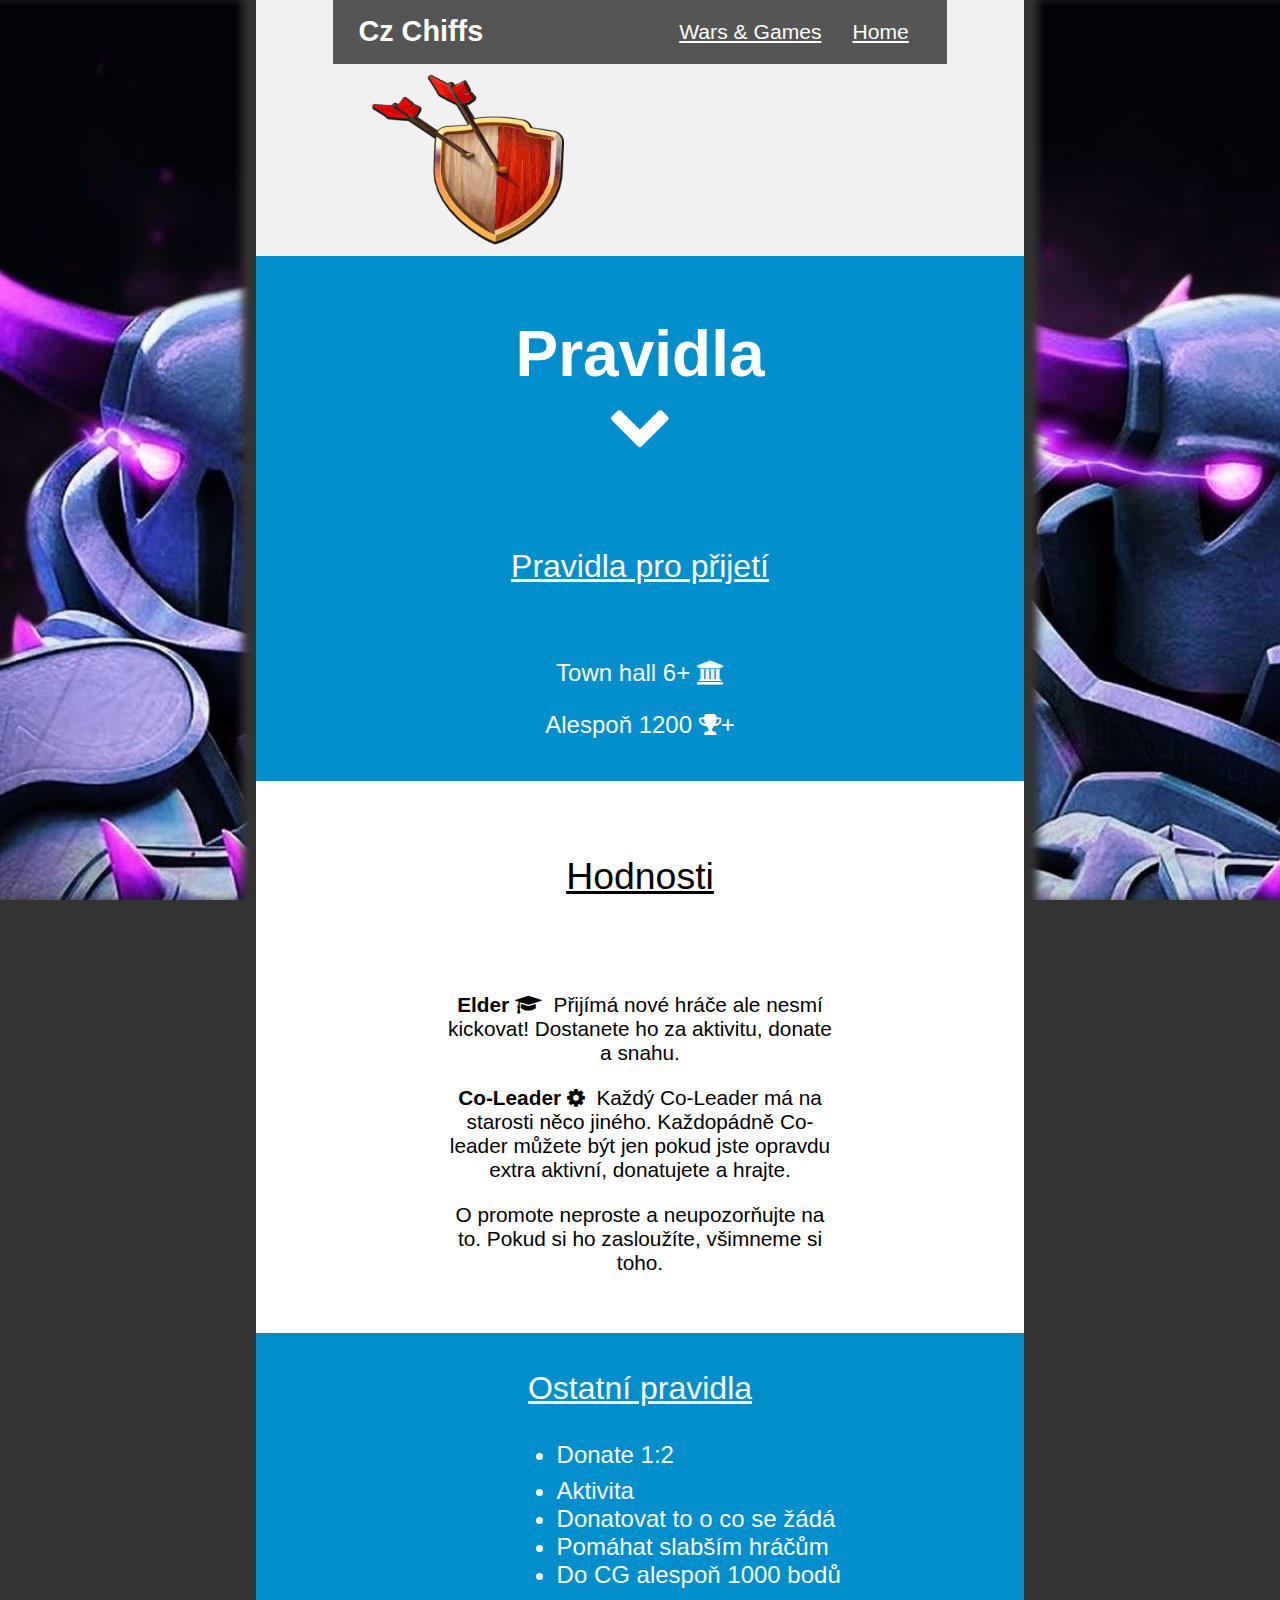
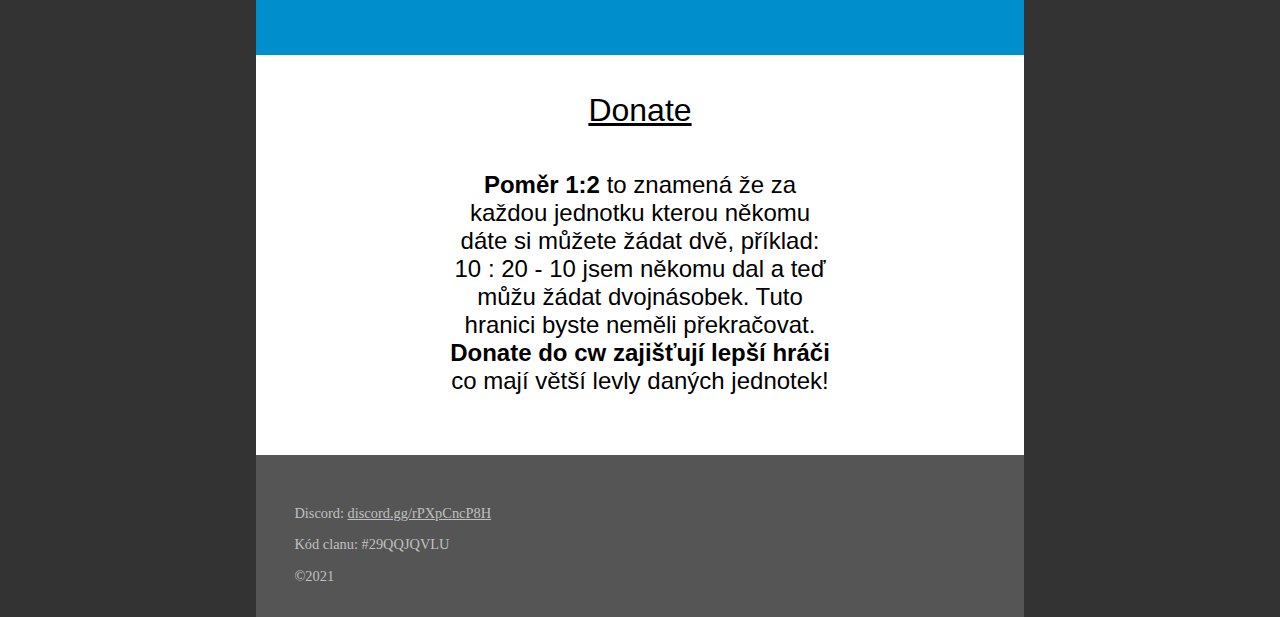
==== pravidla.html @ 2a5919e0 "Update pravidla.html" ====
<!DOCTYPE HTML PUBLIC "-//W3C//DTD HTML 4.01 Transitional//EN">
<html>
  <head>
      <link rel="stylesheet" href="https://cdnjs.cloudflare.com/ajax/libs/font-awesome/4.7.0/css/font-awesome.min.css">
      <meta http-equiv="content-type" content="text/html; charset=utf-8">
      
      <title>!! Cz Chiffs !! | Clash of Clans | Pravidla &#128172;</title> 
      <meta name="description" content="Web českého clanu !! Cz Chiffs !! aneb té nejlepší party ve hře Clash of Clans! Jsi CZ/SK a jsi víc než Áčko?👆 Pak si zasloužíš místo v této skvělé partě co coc umí✅ chiffs.tk"/> 
      <meta name="robots" content="index, follow">
      <meta charset="UTF-8">
      <meta name="keywords" content="Clash of Clans, !!Cz Chiffs!!, CZ clan">

       
      <link rel="shortcut icon" href="clan-badge.ico" type="image/x-icon">
      <link rel="icon" href="icon.png" type="image/x-icon">
      <meta name="viewport" content="width=device-width, initial-scale=1.0">
      <link rel="stylesheet" type="text/css" href="style.css">

      <style>
      #d2{
      width:60%;
      }
      #m02{
        position:relative;
        margin-right:10%;
        margin-left:10%;
        width:80%;
        color:white;
        font-family:'Inter var', -apple-system, BlinkMacSystemFont, 'Helvetica Neue', Helvetica, sans-serif;
        background-color:#555;
        height:7.1vh;
        line-height:7vh;
        font-size:120%;
      }
      #m04{
        position:relative;
        color:white;
        font-family:'Inter var', -apple-system, BlinkMacSystemFont, 'Helvetica Neue', Helvetica, sans-serif;
        background-color:#555;
        height:7.1vh;
        line-height:7vh;
        font-size:120%;
      }  
      #name{ 
        display:inline;   
        margin-left:2vw;
        font-weight:bold;
        font-size:150%;
        transition: 0.9s;
      }
      #name:hover{
        font-size:160%;
        transition: 0.9s;
      }
      #cont{
        float:right;
        display:inline;
        margin-right:1vw;        
      } 
      #cont-a{
        color:white;
        font-family:'Inter var', -apple-system, BlinkMacSystemFont, 'Helvetica Neue', Helvetica, sans-serif;
        margin-right:2vw;
        font-size:110%;
         transition: 0.6s;
      }
      #cont-a:hover{
        color:gold;
        
        transition: 0.6s;
      }
      .wh1{
           max-width:80%;
      }
              /* width */
        ::-webkit-scrollbar {
            width: 0.8rem;
            background:#888;
        }

        /* Track */
        ::-webkit-scrollbar-track {
            box-shadow: inset 0 0 5px grey;
            border-radius: .4em;
        }

        /* Handle */
        ::-webkit-scrollbar-thumb {
            background: #666;
            border-radius: .4em;
        }

            /* Handle on hover */
            ::-webkit-scrollbar-thumb:hover {
                background: #555;
            }
            
      #p01{
      font-size:150%;}
      @media screen and (max-width: 1000px){
           #d1,#d3{display:none;}
           #d2{width:100%;}
           #menu-div-v1{display:none;}
           .w40{
            width:80%;     
            }
           #p01{
            font-size:130%;
           }
           .l1{
           width:65%;
           text-align:left;
           margin-left:35%;
           }
            .wh1{

           font-size:300%;
            }
           
           #Menu {
            background-color: #555;
            }
            
            #Kopp {
              color: white;
              font-family: 'Titillium Web', 'verdana', 'Roboto', sans-serif;
              font-size: 200%;
              font-weight: bold;
              display: inline-block;
              padding-left: 1rem;
              //top:0.1vh;
              width:40vw;
            }
            .dropbtn {
              background-color: #555;
              color: white;
              padding: 2vh;
              font-size: 150%;
              border: none;
              min-width: 10vw;
              margin:1vh;
            }
            
            .dropdown {
              position: relative;
              display: inline-block;
            }
            
            .dropdown-content {
              display: none;
              position: absolute;
              background-color: #555;
              min-width: 9rem;
              box-shadow: 0px 8px 16px 0px rgba(0,0,0,0.2);
              z-index: 1;   
              
            }
            
            .dropdown-content a {
              color: black;
              padding: 12px 16px;
              padding-right:1px;
              text-decoration: none;
              display: block;
              font-family:verdana;
              font-size:100%;
            }
              #arr1{
            display:none;
            }
            #arr2{
            display:inline;}
            
            
            .dropdown:hover #arr2{
            display:none;
            transition:0.9s;}
            .dropdown:hover #arr1{
            display:inline;
            transition:0.9s;}
            .dropdown-content a:hover {background-color: #777;}
            
            .dropdown:hover .dropdown-content {display: block;}
            
            .dropdown:hover .dropbtn {background-color: #555;color:;transition:0.9s;}
      
      }
      @media screen and (min-width: 1000px){
        
           #menu-div-v2{display:none;}
            .w40{
            width:50%;
           }
           .l1{
           margin-left:35%; 
           }
            .wh1{
           font-size:400%;
            }
           
      }
    @media screen and (max-width: 760px){
           .l1{
           margin-left:10%;
           }    
    }
      @media screen and (min-width: 435px){
        .rightfloat{
        float:right;
        }
      }
      @media screen and (max-width: 490px){
       .l1{
           width:90%;
           }
        } 
      </style>
  </head>
  <body style='margin-right:0px;margin-top:0px;margin-left:0px;margin-bottom:0px;background:#333;'>
  <div id="d1" style="width:20%;float:left;min-height:100%;box-shadow: -15px 0px 8px -1px #333 inset;"><div style="width:20%;height:100%;background-image: url('crop-left.jpg');box-shadow: -15px 0px 8px -1px #333 inset;position:fixed;"> </div></div>
  <div id="d2"style="float:left;">
                <div id="menu-div-v1">
            <div id="m01" style="width:100%;background-color:rgb(240,240,240);">
                <div id="m02">
                    <div id="name"  onclick='location.href="/"'>Cz Chiffs</div>
                    <div id="cont">
                        <a id="cont-a" href="team">Wars & Games</a>
                        <a id="cont-a" href="/">Home</a>                       
                    </div>
                </div>
            </div>
            <div id='WelcomeA1' style='background-color:rgb(240,240,240);' >
            <center>
              <img src="hiclipart.com.png" alt="Uvodni obrazek" width="25%"> 
            </center>
            </div>
        </div>
        <div id="menu-div-v2">
            <div id="menu" style='width:100%;background-color:#555;'>
            <h1 onclick='location.href="/"' id='Kopp' style="font-size:200%;"> Cz Chiffs </h1>
            <div class="dropdown"style='width:20vw;height:0.5vh;'></div>
            <div class="dropdown rightfloat">
              <button class="dropbtn" style='font-family:verdana;font-weight:bold;'> Menu <i class="fa fa-bars" id="arr2"></i><i class="fa fa-caret-up" id="arr1"></i></button>
              <div class="dropdown-content">
                <a style='color:white; font-family:verdana;'href="/">Home</a>
                <a style='color:white; font-family:verdana; border-top:0.3vh solid silver;border-bottom:0.3vh solid silver;'href="team">War,CG</a>
            
              </div>
            </div>
            </div>  

            <div id='WelcomeA1' style='background-color:rgb(240,240,240);' >
            <center>
              <img src="hiclipart.com.png" alt="Uvodni obrazek" width="25%"> 
            </center>
            </div>
        </div>
                                                                                                                              
               
                                                                                                                                    
        <center>
        <div style="background-color:#008ecc;font-size:100%;color:white;">
        <br>
        <h1 class="wh1"style="font-family: 'Inter var', -apple-system, BlinkMacSystemFont, 'Helvetica Neue', Helvetica, sans-serif;">Pravidla<br><i id="dropfall"class="fa fa-chevron-down"></i></h1>
        <br>
        <div style="width:40%;text-algin:left;">                                                                                                                                      
        <h3 style="font-size:200%;font-weight:500;font-family: 'Inter var', -apple-system, BlinkMacSystemFont, 'Helvetica Neue', Helvetica, sans-serif;"> <u>Pravidla pro přijetí</u></h3>
        <br>
        
          <p style="font-size:150%;font-family: 'Inter var', -apple-system, BlinkMacSystemFont, 'Helvetica Neue', Helvetica, sans-serif;">Town hall 6+ <i class="fa fa-university"></i></p>
          <p style="font-size:150%;font-family: 'Inter var', -apple-system, BlinkMacSystemFont, 'Helvetica Neue', Helvetica, sans-serif;">Alespoň 1200 <i class="fa fa-trophy"></i>+</p>
        
        <br>
        </div>
        </div>
        
        <div style="background-color:white;font-size: 200%;">
        <br>
        <h3 style="font-weight:500;font-family: 'Inter var', -apple-system, BlinkMacSystemFont, 'Helvetica Neue', Helvetica, sans-serif;"> <u>Hodnosti</u></h3>
        <br>
        
          <p class="w40" style="font-size:65%;font-family: 'Inter var', -apple-system, BlinkMacSystemFont, 'Helvetica Neue', Helvetica, sans-serif;"><b>Elder</b> <i class="fa fa-graduation-cap"></i> &nbsp;Přijímá nové hráče ale nesmí kickovat! Dostanete ho za aktivitu, donate a snahu. </p>
          <p class="w40" style="font-size:65%;font-family: 'Inter var', -apple-system, BlinkMacSystemFont, 'Helvetica Neue', Helvetica, sans-serif;"><b>Co-Leader</b> <i class="fa fa-cog"></i> &nbsp;Každý Co-Leader má na starosti něco jiného. Každopádně Co-leader můžete být jen pokud jste opravdu extra aktivní, donatujete a hrajte.</p>
          <p class="w40" style="font-size:65%;font-family: 'Inter var', -apple-system, BlinkMacSystemFont, 'Helvetica Neue', Helvetica, sans-serif;">O promote neproste a neupozorňujte na to. Pokud si ho zasloužíte, všimneme si toho.</p><br>
        </div>
        
        <div style="background-color:#008ecc;font-size:100%;">
        <div style="min-width:40%;max-width:95%;font-family: 'Inter var', -apple-system, BlinkMacSystemFont, 'Helvetica Neue', Helvetica, sans-serif;height:;color:white;">
          <h3 style="font-size:200%;font-weight:500;font-family: 'Inter var', -apple-system, BlinkMacSystemFont, 'Helvetica Neue', Helvetica, sans-serif;margin:0;"><br> <u>Ostatní pravidla</u></h3>
          <br>
          <ul>
            <li class="l1" style="font-size:150%;float:left;">Donate 1:2</li><br> <br>
            <li class="l1"style="font-size:150%;float:left;">Aktivita</li><br>
            <li class="l1"style="font-size:150%;float:left;">Donatovat to o co se žádá</li><br>
            <li class="l1"style="font-size:150%;float:left;">Pomáhat slabším hráčům</li><br>
            <li class="l1"style="font-size:150%;float:left;">Do CG alespoň 1000 bodů</li><br> 
          </ul>
          <br>
          <br><br><br><br>
        </div>
        </div>
        
        <div style="background-color:white;font-size:100%;width:100%;">
          <div style="">                                                                                                                                      
          <h3 style="margin:0;font-size:200%;font-weight:500;font-family: 'Inter var', -apple-system, BlinkMacSystemFont, 'Helvetica Neue', Helvetica, sans-serif;"><br> <u>Donate</u></h3>
          <br>
          
            <p class="w40" id="p01"style="font-family: 'Inter var', -apple-system, BlinkMacSystemFont, 'Helvetica Neue', Helvetica, sans-serif;">  <b>Poměr 1:2</b> to znamená že za každou jednotku kterou někomu dáte si můžete žádat dvě, příklad: 10 : 20 - 10 jsem někomu dal a teď můžu žádat dvojnásobek. Tuto hranici byste neměli překračovat. <b>Donate do cw zajišťují lepší hráči</b> co mají větší levly daných jednotek! </p>
          <br>
          <br>
          </div>
        </div>
        </center>
        
        
        <div style='margin-bottom: 0px;background-color: #555; width:100%;'>
          <br>
          <br>
          <p style='color:silver; font-family: verdana; font-size: 90%; margin-left: 3vw; position: relative;'> Discord: <a style="color:silver;" href="https://discord.gg/rPXpCncP8H">discord.gg/rPXpCncP8H</a></p> 
          <p style='color:silver; font-family: verdana; font-size: 90%; margin-left: 3vw; position: relative;'> Kód clanu: #29QQJQVLU </p>
          <p style='color:silver; font-family: verdana; font-size: 90%; margin-left: 3vw; position: relative;'> ©2021</p>
          <br>
        </div>
  </div>
    <div id="d1" style="width:20%;float:left;min-height:100%;box-shadow: 15px 0px 8px -1px #333 inset;"><div style="width:20%;height:100%;background-image: url('crop-right.jpg');box-shadow: 15px 0px 8px -1px #333 inset;position:fixed;"> </div></div>
  
  </body>
</html>
---- style.css ----
#menu01 {
  color: white;
  background-color: #555;
  font-family: verdana;
  font-size: 100%;
  font-weight: bold;
  text-align: center;
  //padding-top: -100px;
  height: 6%;
  //margin: 0px;
  padding-bottom: 5px;
  border-top: 2px;
  border-right: 2px;
  border-left: 2px;
  border-radius: 5px;
  border: 2px solid rgb(240,240,240);
  }
#MenuA {
  color: rgb(240,240,240);
  background-color: #555;
  border-top: none;
  border-right: none;
  border-left: none;
  font-family: verdana;
  font-weight: bold;
}
}
#WelcomeA1 {
  background-color:rgb(240,240,240);
  margin: 0px;
}

#Nadpis1 {
  color:rgb(240,240,240);
  font-family: verdana;
  font-size: 75%;
}

#Nadpis20 {
  color:rgb(240,240,240);
  font-family: verdana;
  font-size: 60%;
}

.centered2 {
  position: absolute;
  top: 16%;
  left: 50%;
  transform: translate(-50%, -50%);
}


.centered {
  position: absolute;
  top: 13.6%;
  left: 50%;
  transform: translate(-50%, -50%);
}
.centered4 {
  position: absolute;
  top: 50%;
  left: 50%;
  transform: translate(-50%, -50%);
}
#NadpisKontakt {
  color: rgb(0,0,0);
  font-family: verdana;
  font-size: 300%;
}
@media(min-width: 1080px){

  #Nadpis1 {
  color: rgb(240,240,240);
  font-family: verdana;
  font-size: 250%;
  }

  .centered {
  position: absolute;
  top: 56vh;
  left: 50%;
  transform: translate(-50%, -50%);
  }
  
  #Nadpis20 {
  color:rgb(240,240,240);
  font-family: verdana;
  font-size: 200%;
  }
  .centered2 {
  position: absolute;
  top: 63%;
  left: 50%;
  transform: translate(-50%, -50%);
  }
}




/* CSS Document */
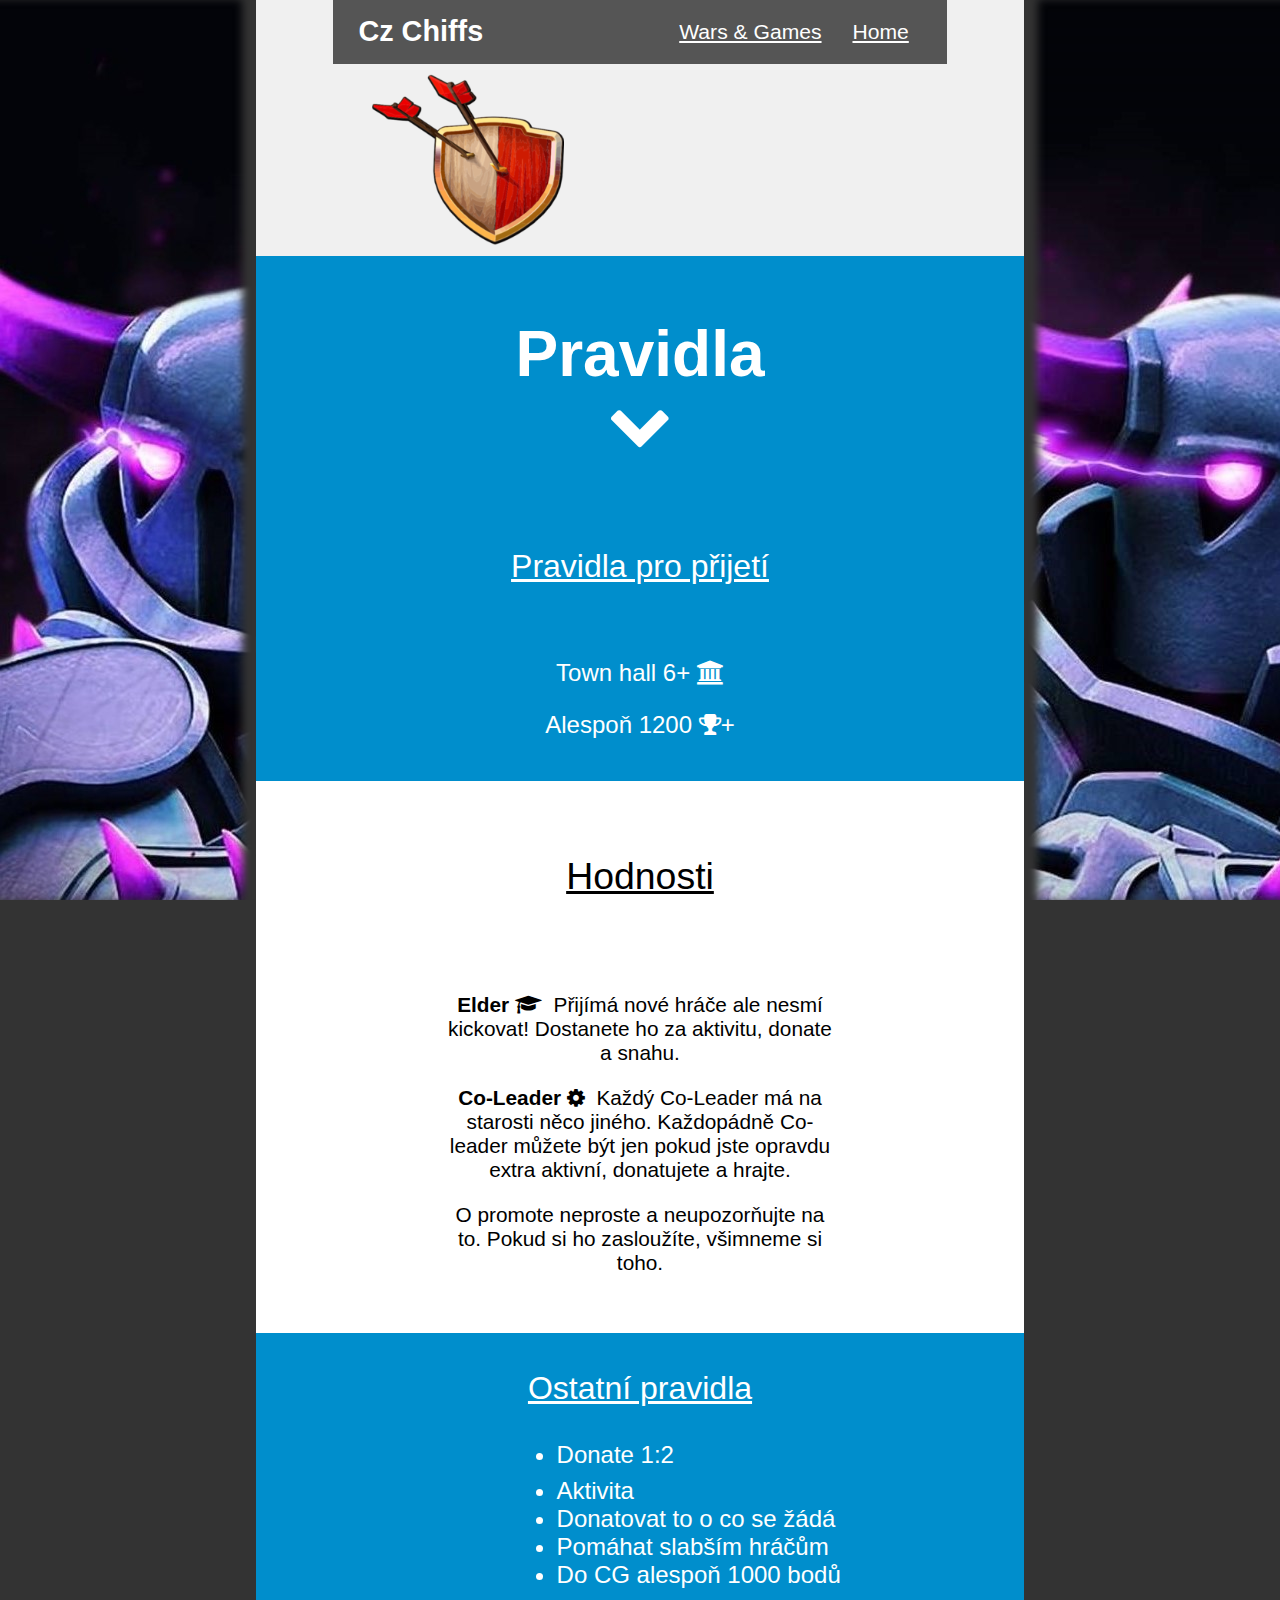
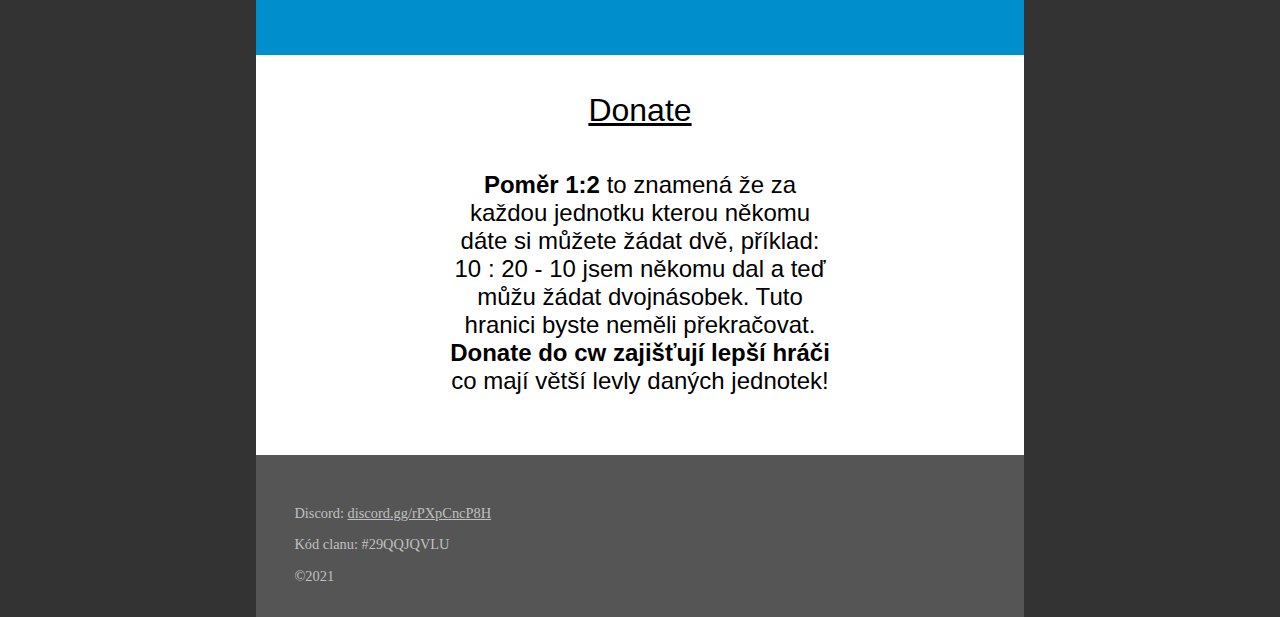
==== commit 11c97d05: "Update pravidla.html" ====
--- a/pravidla.html
+++ b/pravidla.html
@@ -1,6 +1,15 @@
 <!DOCTYPE HTML PUBLIC "-//W3C//DTD HTML 4.01 Transitional//EN">
 <html>
   <head>
+  <!-- Global site tag (gtag.js) - Google Analytics -->
+<script async src="https://www.googletagmanager.com/gtag/js?id=G-5J0T3KQ3H3"></script>
+<script>
+  window.dataLayer = window.dataLayer || [];
+  function gtag(){dataLayer.push(arguments);}
+  gtag('js', new Date());
+
+  gtag('config', 'G-5J0T3KQ3H3');
+</script>
       <link rel="stylesheet" href="https://cdnjs.cloudflare.com/ajax/libs/font-awesome/4.7.0/css/font-awesome.min.css">
       <meta http-equiv="content-type" content="text/html; charset=utf-8">
       
@@ -14,33 +23,13 @@
       <link rel="shortcut icon" href="clan-badge.ico" type="image/x-icon">
       <link rel="icon" href="icon.png" type="image/x-icon">
       <meta name="viewport" content="width=device-width, initial-scale=1.0">
-      <link rel="stylesheet" type="text/css" href="style.css">
+
 
       <style>
       #d2{
       width:60%;
       }
-      #m02{
-        position:relative;
-        margin-right:10%;
-        margin-left:10%;
-        width:80%;
-        color:white;
-        font-family:'Inter var', -apple-system, BlinkMacSystemFont, 'Helvetica Neue', Helvetica, sans-serif;
-        background-color:#555;
-        height:7.1vh;
-        line-height:7vh;
-        font-size:120%;
-      }
-      #m04{
-        position:relative;
-        color:white;
-        font-family:'Inter var', -apple-system, BlinkMacSystemFont, 'Helvetica Neue', Helvetica, sans-serif;
-        background-color:#555;
-        height:7.1vh;
-        line-height:7vh;
-        font-size:120%;
-      }  
+ 
       #name{ 
         display:inline;   
         margin-left:2vw;
@@ -139,6 +128,7 @@
               border: none;
               min-width: 10vw;
               margin:1vh;
+              margin-right:2.5vh;
             }
             
             .dropdown {
@@ -197,23 +187,55 @@
             .wh1{
            font-size:400%;
             }
-           
+                #m02{
+        position:relative;
+        margin-right:10%;
+        margin-left:10%;
+        width:80%;
+        color:white;
+        font-family:'Inter var', -apple-system, BlinkMacSystemFont, 'Helvetica Neue', Helvetica, sans-serif;
+        background-color:#555;
+        height:7.1vh;
+        line-height:7vh;
+        font-size:120%;
+      }
+      #m04{
+        position:relative;
+        color:white;
+        font-family:'Inter var', -apple-system, BlinkMacSystemFont, 'Helvetica Neue', Helvetica, sans-serif;
+        background-color:#555;
+        height:7.1vh;
+        line-height:7vh;
+        font-size:120%;
+      }  
       }
     @media screen and (max-width: 760px){
            .l1{
            margin-left:10%;
            }    
     }
-      @media screen and (min-width: 435px){
+      @media screen and (min-width: 280px){
         .rightfloat{
         float:right;
         }
       }
+
       @media screen and (max-width: 490px){
        .l1{
            width:90%;
            }
-        } 
+        }
+        
+    @media screen and (max-width: 390px){
+      #Kopp{
+      font-size:150%;
+      }.dropbtn{
+      font-size:100%;
+      margin:0.1vh;}
+      .dropdown-content{
+      font-size:90%;
+      min-width:6rem;}
+      }      
       </style>
   </head>
   <body style='margin-right:0px;margin-top:0px;margin-left:0px;margin-bottom:0px;background:#333;'>
@@ -229,16 +251,11 @@
                     </div>
                 </div>
             </div>
-            <div id='WelcomeA1' style='background-color:rgb(240,240,240);' >
-            <center>
-              <img src="hiclipart.com.png" alt="Uvodni obrazek" width="25%"> 
-            </center>
-            </div>
         </div>
         <div id="menu-div-v2">
             <div id="menu" style='width:100%;background-color:#555;'>
-            <h1 onclick='location.href="/"' id='Kopp' style="font-size:200%;"> Cz Chiffs </h1>
-            <div class="dropdown"style='width:20vw;height:0.5vh;'></div>
+            <h1 onclick='location.href="/"' id='Kopp' style=""> Cz Chiffs </h1>
+            
             <div class="dropdown rightfloat">
               <button class="dropbtn" style='font-family:verdana;font-weight:bold;'> Menu <i class="fa fa-bars" id="arr2"></i><i class="fa fa-caret-up" id="arr1"></i></button>
               <div class="dropdown-content">
@@ -249,15 +266,13 @@
             </div>
             </div>  
 
-            <div id='WelcomeA1' style='background-color:rgb(240,240,240);' >
-            <center>
-              <img src="hiclipart.com.png" alt="Uvodni obrazek" width="25%"> 
-            </center>
-            </div>
-        </div>
-                                                                                                                              
-               
-                                                                                                                                    
+        </div>
+
+        <div id='WelcomeA1' style='background-color:rgb(240,240,240);' >
+        <center>
+          <img src="hiclipart.com.png" alt="Uvodni obrazek" width="25%"> 
+        </center>
+        </div>                                                                                                                                                                                                                                                                  
         <center>
         <div style="background-color:#008ecc;font-size:100%;color:white;">
         <br>
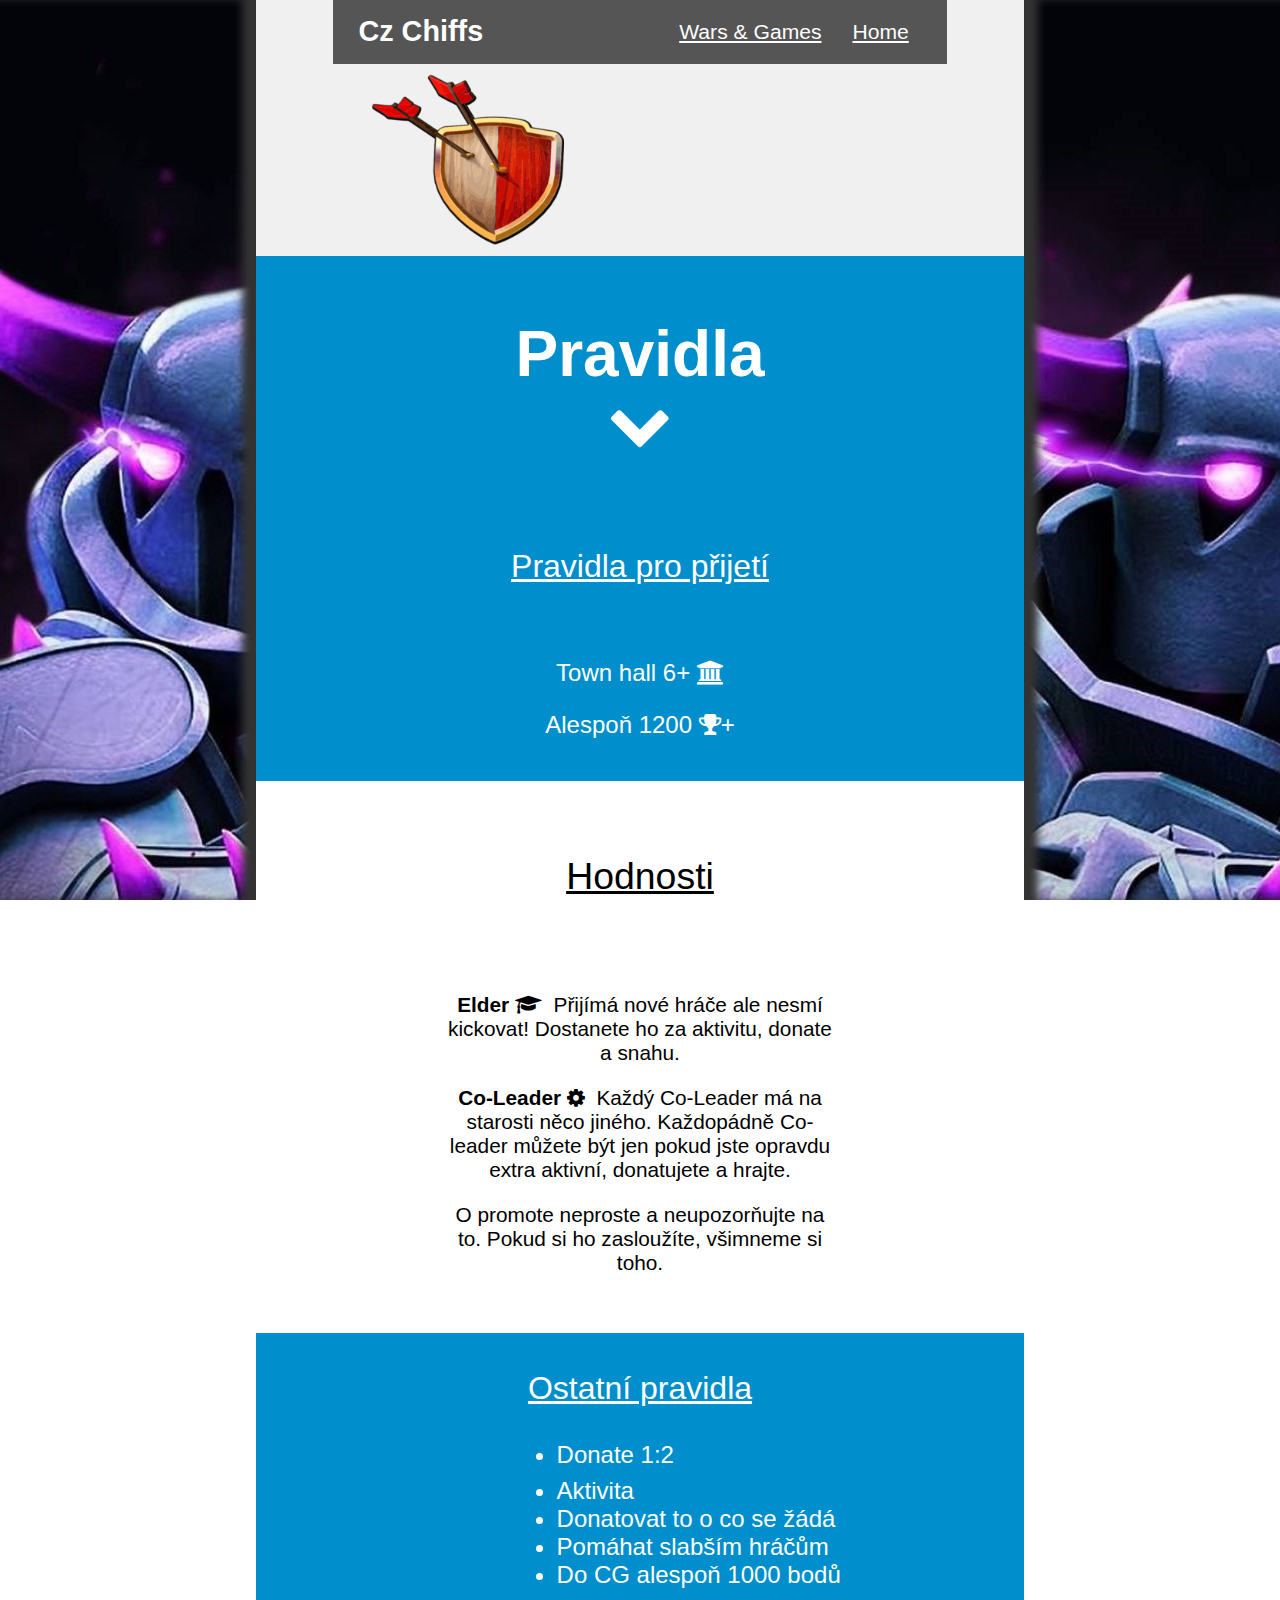
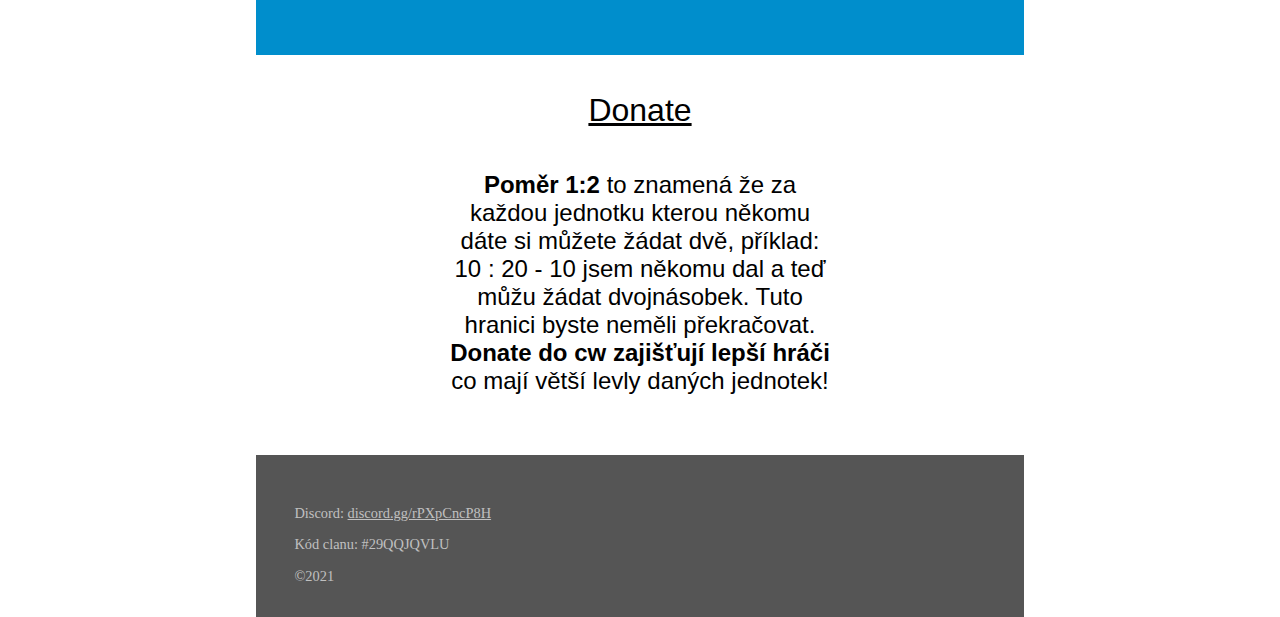
==== commit f3977bd4: "Update pravidla.html" ====
--- a/pravidla.html
+++ b/pravidla.html
@@ -238,7 +238,7 @@
       }      
       </style>
   </head>
-  <body style='margin-right:0px;margin-top:0px;margin-left:0px;margin-bottom:0px;background:#333;'>
+  <body style='margin-right:0px;margin-top:0px;margin-left:0px;margin-bottom:0px;'>
   <div id="d1" style="width:20%;float:left;min-height:100%;box-shadow: -15px 0px 8px -1px #333 inset;"><div style="width:20%;height:100%;background-image: url('crop-left.jpg');box-shadow: -15px 0px 8px -1px #333 inset;position:fixed;"> </div></div>
   <div id="d2"style="float:left;">
                 <div id="menu-div-v1">
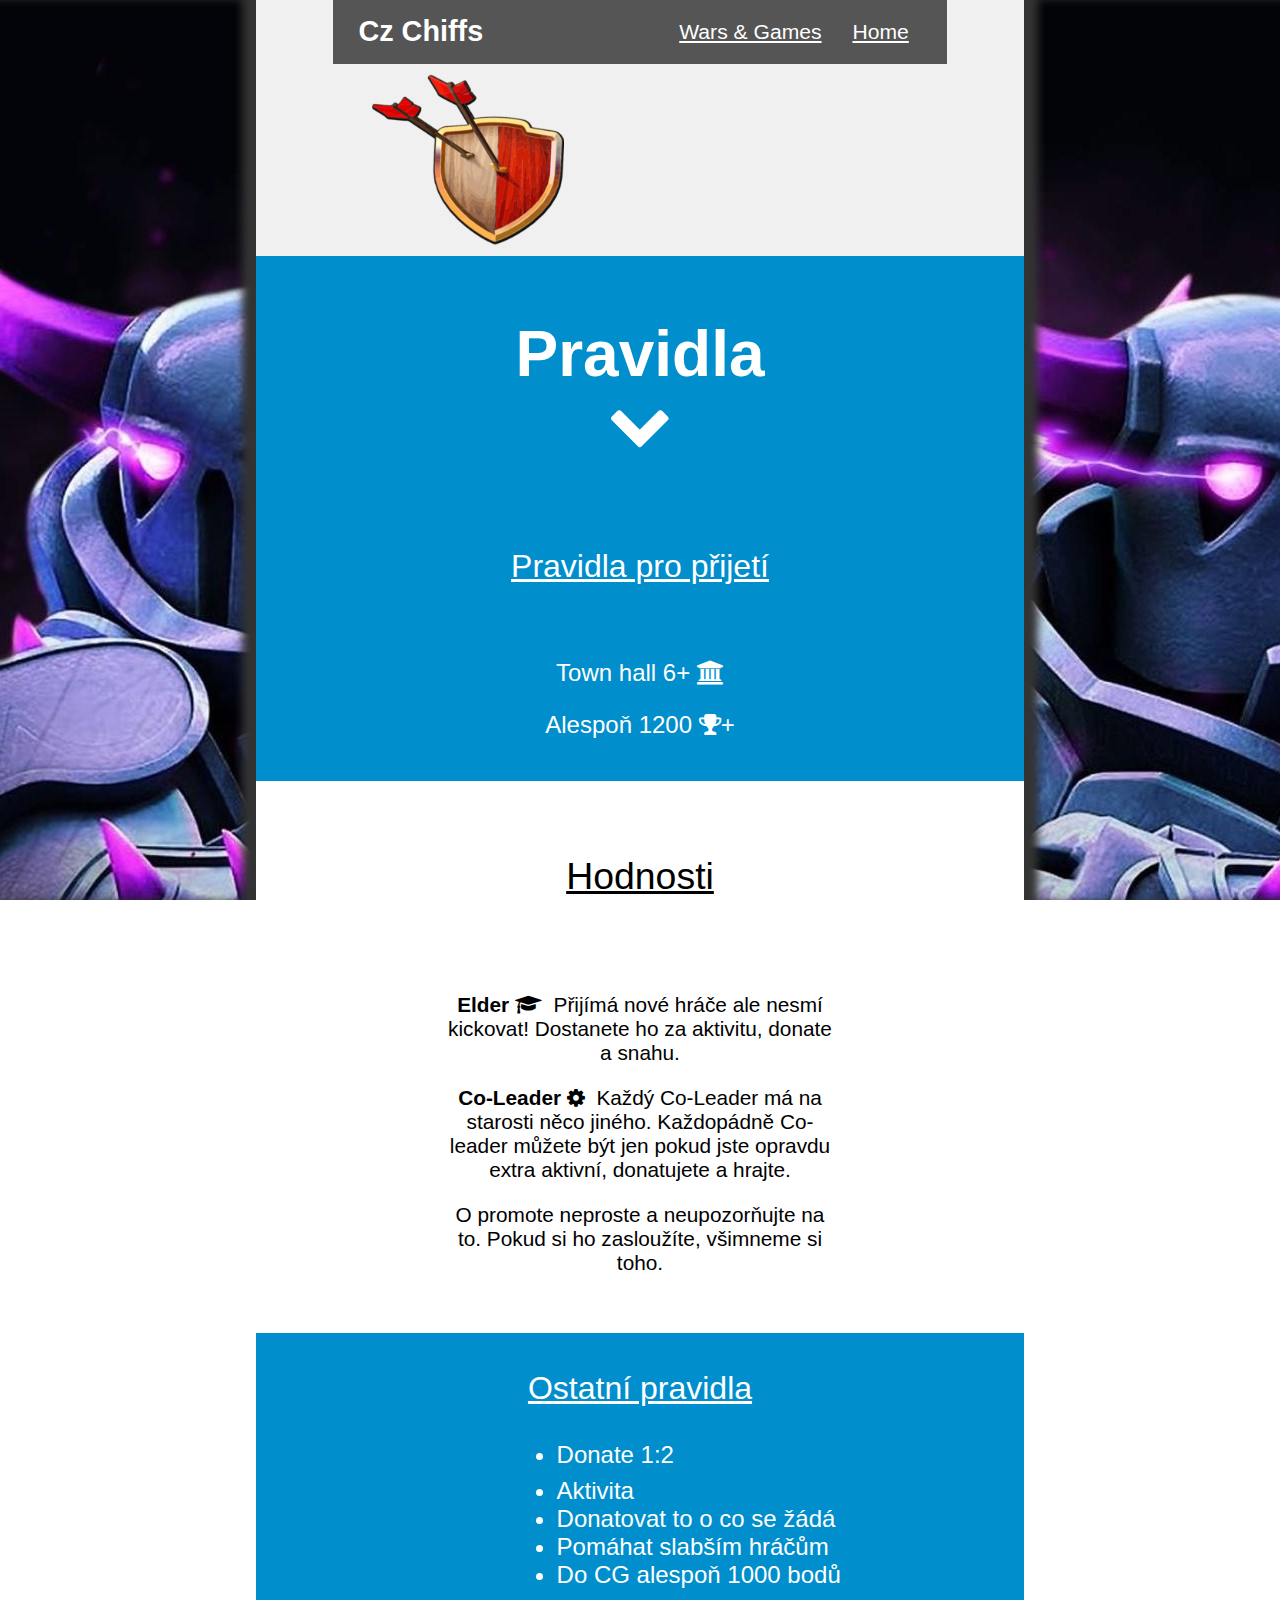
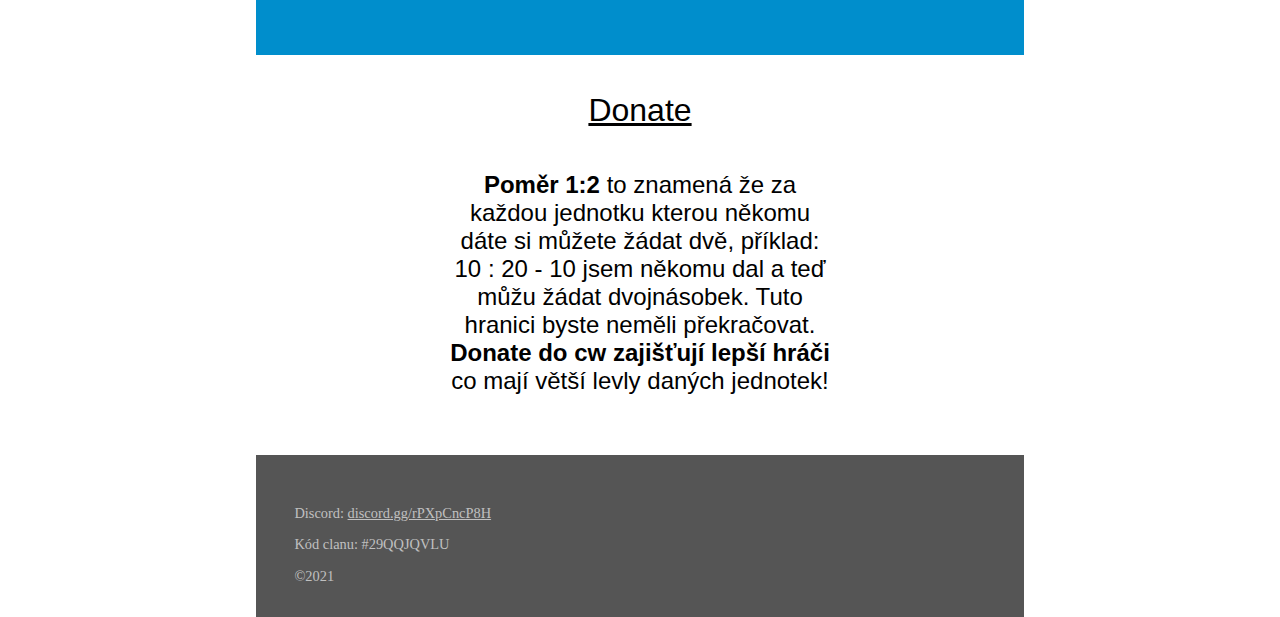
==== commit 15b021f6: "Update pravidla.html" ====
--- a/pravidla.html
+++ b/pravidla.html
@@ -21,7 +21,6 @@
 
        
       <link rel="shortcut icon" href="clan-badge.ico" type="image/x-icon">
-      <link rel="icon" href="icon.png" type="image/x-icon">
       <meta name="viewport" content="width=device-width, initial-scale=1.0">
 
 
@@ -270,7 +269,7 @@
 
         <div id='WelcomeA1' style='background-color:rgb(240,240,240);' >
         <center>
-          <img src="hiclipart.com.png" alt="Uvodni obrazek" width="25%"> 
+          <img src="hiclipart.com.webp" alt="Uvodni obrazek" width="25%"> 
         </center>
         </div>                                                                                                                                                                                                                                                                  
         <center>
